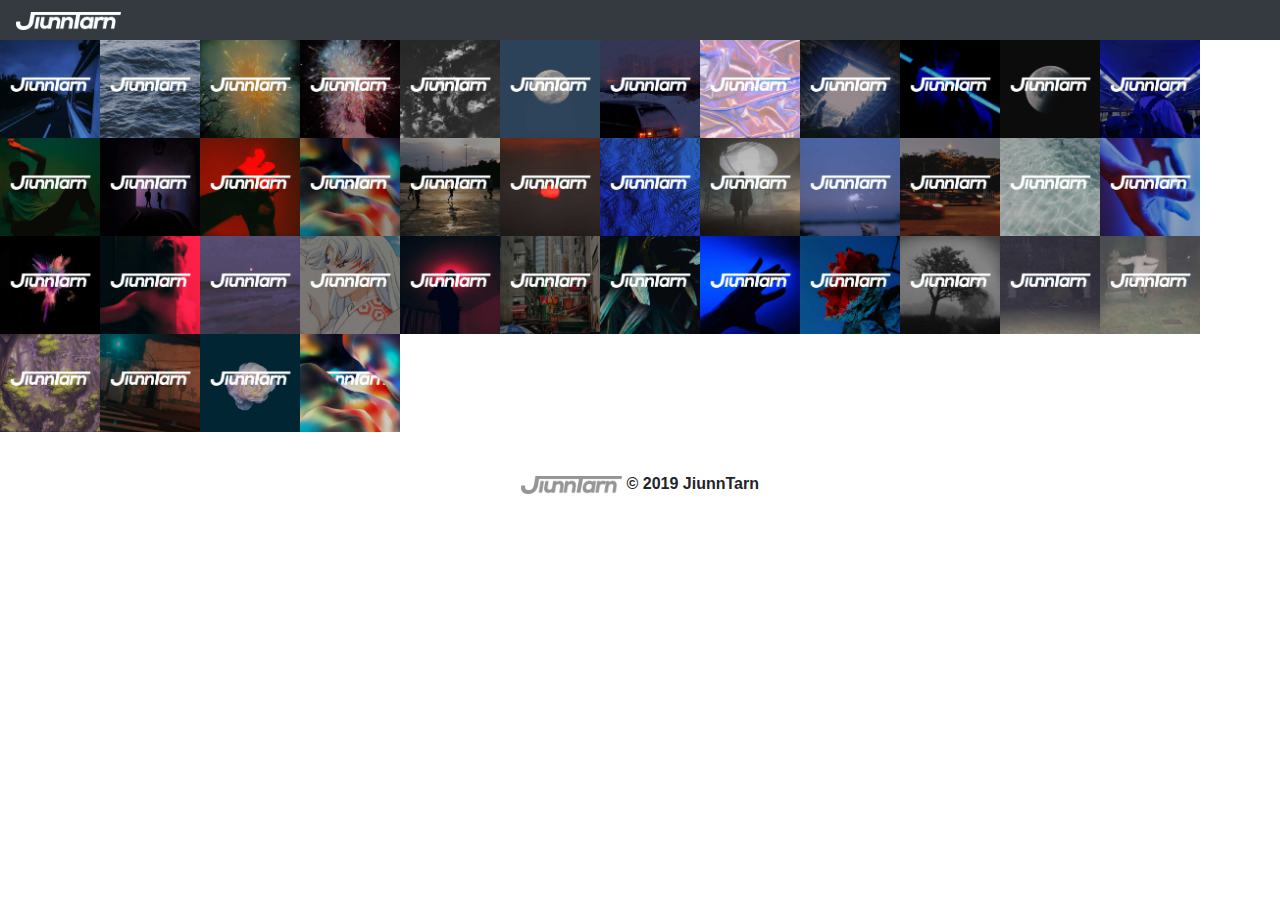
==== index.html @ 700d0bf4 "images upload" ====
﻿<!DOCTYPE html>
<html lang="en">
  <head>
    <meta charset="utf-8">
    <meta http-equiv="X-UA-Compatible" content="IE=edge">
    <meta name="viewport" content="width=device-width, initial-scale=1">
    <title>Home Page</title>
    <!-- Bootstrap -->
    <link href="css/bootstrap-4.0.0.css" rel="stylesheet">
    <style type="text/css">
    a:link {
	color: #000000;
}
    </style>
  </head>
  <body>
<nav class="navbar navbar-expand-lg navbar-dark bg-dark"><a href="index.html"><img src="images/logo_white.png" width="105" height="18" alt=""></a>
  
  <div class="collapse navbar-collapse" id="navbarSupportedContent">
    <ul class="navbar-nav mr-auto">
          <p></p>
          <li class="nav-link"> <a href="https://jiunntarn.github.io/post/"></a></li>
          <li class="nav-item dropdown">
<div class="dropdown-menu" aria-labelledby="navbarDropdown"><a class="dropdown-item" href="#">QQ：2282339462</a> <a class="dropdown-item" href="#">电邮：aencil@yeah.net</a>
          </div>
          </li>
          <li class="nav-item"> <a class="nav-link disabled" href="#"></a></li>
        </ul>
</div>
</nav>
<section>
<img src="images/1.jpg" width="100" height="98" alt=""><img src="images/2.jpg" width="100" height="98" alt=""><img src="images/3.jpg" width="100" height="98" alt=""><img src="images/4.jpg" width="100" height="98" alt=""><img src="images/5.jpg" width="100" height="98" alt=""><img src="images/6.jpg" width="100" height="98" alt=""><img src="images/7.jpg" width="100" height="98" alt=""><img src="images/8.jpg" width="100" height="98" alt=""><img src="images/9.jpg" width="100" height="98" alt=""><img src="images/10.jpg" width="100" height="98" alt=""><img src="images/11.jpg" width="100" height="98" alt=""><img src="images/12.jpg" width="100" height="98" alt=""><img src="images/13.jpg" width="100" height="98" alt=""><img src="images/14.jpg" width="100" height="98" alt=""><img src="images/15.jpg" width="100" height="98" alt=""><img src="images/16.jpg" width="100" height="98" alt=""><img src="images/17.jpg" width="100" height="98" alt=""><img src="images/18.jpg" width="100" height="98" alt=""><img src="images/19.jpg" width="100" height="98" alt=""><img src="images/20.jpg" width="100" height="98" alt=""><img src="images/21.jpg" width="100" height="98" alt=""><img src="images/22.jpg" width="100" height="98" alt=""><img src="images/23.jpg" width="100" height="98" alt=""><img src="images/24.jpg" width="100" height="98" alt=""><img src="images/25.jpg" width="100" height="98" alt=""><img src="images/26.jpg" width="100" height="98" alt=""><img src="images/27.jpg" width="100" height="98" alt=""><img src="images/28.jpg" width="100" height="98" alt=""><img src="images/29.jpg" width="100" height="98" alt=""><img src="images/30.jpg" width="100" height="98" alt=""><img src="images/31.jpg" width="100" height="98" alt=""><img src="images/32.jpg" width="100" height="98" alt=""><img src="images/33.jpg" width="100" height="98" alt=""><img src="images/34.jpg" width="100" height="98" alt=""><img src="images/35.jpg" width="100" height="98" alt=""><img src="images/36.jpg" width="100" height="98" alt=""><img src="images/37.jpg" width="100" height="98" alt=""><img src="images/38.jpg" width="100" height="98" alt=""><img src="images/39.jpg" width="100" height="98" alt=""><img src="images/16special.jpg" width="100" height="98" alt="">
<p>&nbsp;</p>
  </section>
<footer class="text-center">
  <div class="container">
        <div class="row">
          <div class="col-12">
<p><img src="images/logo_grey.png" width="101" height="18">&nbsp;<strong>© 2019 JiunnTarn</strong></p>
          </div>
        </div>
  </div>
  </footer>
    <!-- jQuery (necessary for Bootstrap's JavaScript plugins) -->
    <script src="js/jquery-3.2.1.min.js"></script>
    <!-- Include all compiled plugins (below), or include individual files as needed -->
    <script src="js/popper.min.js"></script>
    <script src="js/bootstrap-4.0.0.js"></script>
  </body>
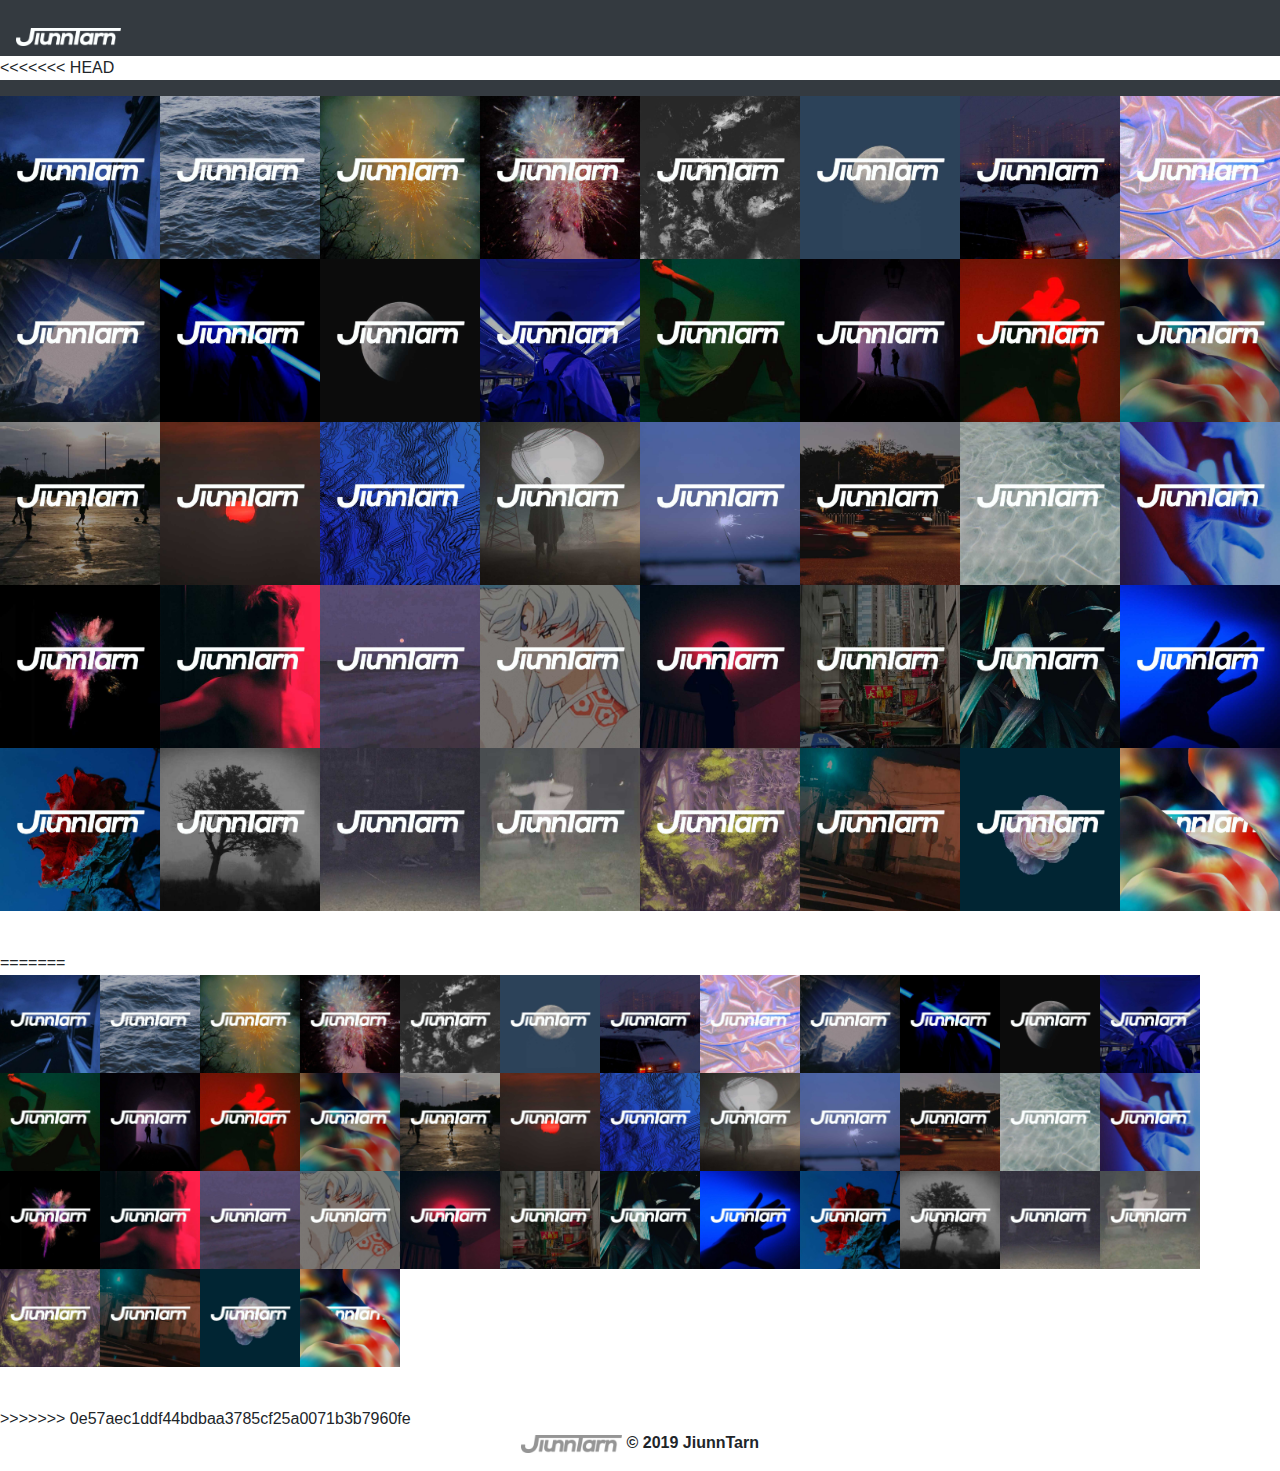
==== commit f809e695: "bigen images" ====
--- a/index.html
+++ b/index.html
@@ -14,6 +14,7 @@
     </style>
   </head>
   <body>
+	  <nav class="navbar navbar-expand-lg navbar-dark bg-dark"><a href="index.html"></a></nav>
 <nav class="navbar navbar-expand-lg navbar-dark bg-dark"><a href="index.html"><img src="images/logo_white.png" width="105" height="18" alt=""></a>
   
   <div class="collapse navbar-collapse" id="navbarSupportedContent">
@@ -28,10 +29,18 @@
         </ul>
 </div>
 </nav>
+<<<<<<< HEAD
+<nav class="navbar navbar-expand-lg navbar-dark bg-dark"><a href="index.html"></a></nav>
+<section>
+  <img src="images/1.jpg" alt="" width="160" height="163"><img src="images/2.jpg" width="160" height="163" alt=""><img src="images/3.jpg" width="160" height="163" alt=""><img src="images/4.jpg" width="160" height="163" alt=""><img src="images/5.jpg" width="160" height="163" alt=""><img src="images/6.jpg" width="160" height="163" alt=""><img src="images/7.jpg" width="160" height="163" alt=""><img src="images/8.jpg" width="160" height="163" alt=""><img src="images/9.jpg" width="160" height="163" alt=""><img src="images/10.jpg" width="160" height="163" alt=""><img src="images/11.jpg" width="160" height="163" alt=""><img src="images/12.jpg" width="160" height="163" alt=""><img src="images/13.jpg" width="160" height="163" alt=""><img src="images/14.jpg" width="160" height="163" alt=""><img src="images/15.jpg" width="160" height="163" alt=""><img src="images/16.jpg" width="160" height="163" alt=""><img src="images/17.jpg" width="160" height="163" alt=""><img src="images/18.jpg" width="160" height="163" alt=""><img src="images/19.jpg" width="160" height="163" alt=""><img src="images/20.jpg" width="160" height="163" alt=""><img src="images/21.jpg" width="160" height="163" alt=""><img src="images/22.jpg" width="160" height="163" alt=""><img src="images/23.jpg" width="160" height="163" alt=""><img src="images/24.jpg" width="160" height="163" alt=""><img src="images/25.jpg" width="160" height="163" alt=""><img src="images/26.jpg" width="160" height="163" alt=""><img src="images/27.jpg" width="160" height="163" alt=""><img src="images/28.jpg" width="160" height="163" alt=""><img src="images/29.jpg" width="160" height="163" alt=""><img src="images/30.jpg" width="160" height="163" alt=""><img src="images/31.jpg" width="160" height="163" alt=""><img src="images/32.jpg" width="160" height="163" alt=""><img src="images/33.jpg" width="160" height="163" alt=""><img src="images/34.jpg" width="160" height="163" alt=""><img src="images/35.jpg" width="160" height="163" alt=""><img src="images/36.jpg" width="160" height="163" alt=""><img src="images/37.jpg" width="160" height="163" alt=""><img src="images/38.jpg" width="160" height="163" alt=""><img src="images/39.jpg" width="160" height="163" alt=""><img src="images/16special.jpg" width="160" height="163" alt="">
+  <p>&nbsp;</p>
+</section>
+=======
 <section>
 <img src="images/1.jpg" width="100" height="98" alt=""><img src="images/2.jpg" width="100" height="98" alt=""><img src="images/3.jpg" width="100" height="98" alt=""><img src="images/4.jpg" width="100" height="98" alt=""><img src="images/5.jpg" width="100" height="98" alt=""><img src="images/6.jpg" width="100" height="98" alt=""><img src="images/7.jpg" width="100" height="98" alt=""><img src="images/8.jpg" width="100" height="98" alt=""><img src="images/9.jpg" width="100" height="98" alt=""><img src="images/10.jpg" width="100" height="98" alt=""><img src="images/11.jpg" width="100" height="98" alt=""><img src="images/12.jpg" width="100" height="98" alt=""><img src="images/13.jpg" width="100" height="98" alt=""><img src="images/14.jpg" width="100" height="98" alt=""><img src="images/15.jpg" width="100" height="98" alt=""><img src="images/16.jpg" width="100" height="98" alt=""><img src="images/17.jpg" width="100" height="98" alt=""><img src="images/18.jpg" width="100" height="98" alt=""><img src="images/19.jpg" width="100" height="98" alt=""><img src="images/20.jpg" width="100" height="98" alt=""><img src="images/21.jpg" width="100" height="98" alt=""><img src="images/22.jpg" width="100" height="98" alt=""><img src="images/23.jpg" width="100" height="98" alt=""><img src="images/24.jpg" width="100" height="98" alt=""><img src="images/25.jpg" width="100" height="98" alt=""><img src="images/26.jpg" width="100" height="98" alt=""><img src="images/27.jpg" width="100" height="98" alt=""><img src="images/28.jpg" width="100" height="98" alt=""><img src="images/29.jpg" width="100" height="98" alt=""><img src="images/30.jpg" width="100" height="98" alt=""><img src="images/31.jpg" width="100" height="98" alt=""><img src="images/32.jpg" width="100" height="98" alt=""><img src="images/33.jpg" width="100" height="98" alt=""><img src="images/34.jpg" width="100" height="98" alt=""><img src="images/35.jpg" width="100" height="98" alt=""><img src="images/36.jpg" width="100" height="98" alt=""><img src="images/37.jpg" width="100" height="98" alt=""><img src="images/38.jpg" width="100" height="98" alt=""><img src="images/39.jpg" width="100" height="98" alt=""><img src="images/16special.jpg" width="100" height="98" alt="">
 <p>&nbsp;</p>
   </section>
+>>>>>>> 0e57aec1ddf44bdbaa3785cf25a0071b3b7960fe
 <footer class="text-center">
   <div class="container">
         <div class="row">
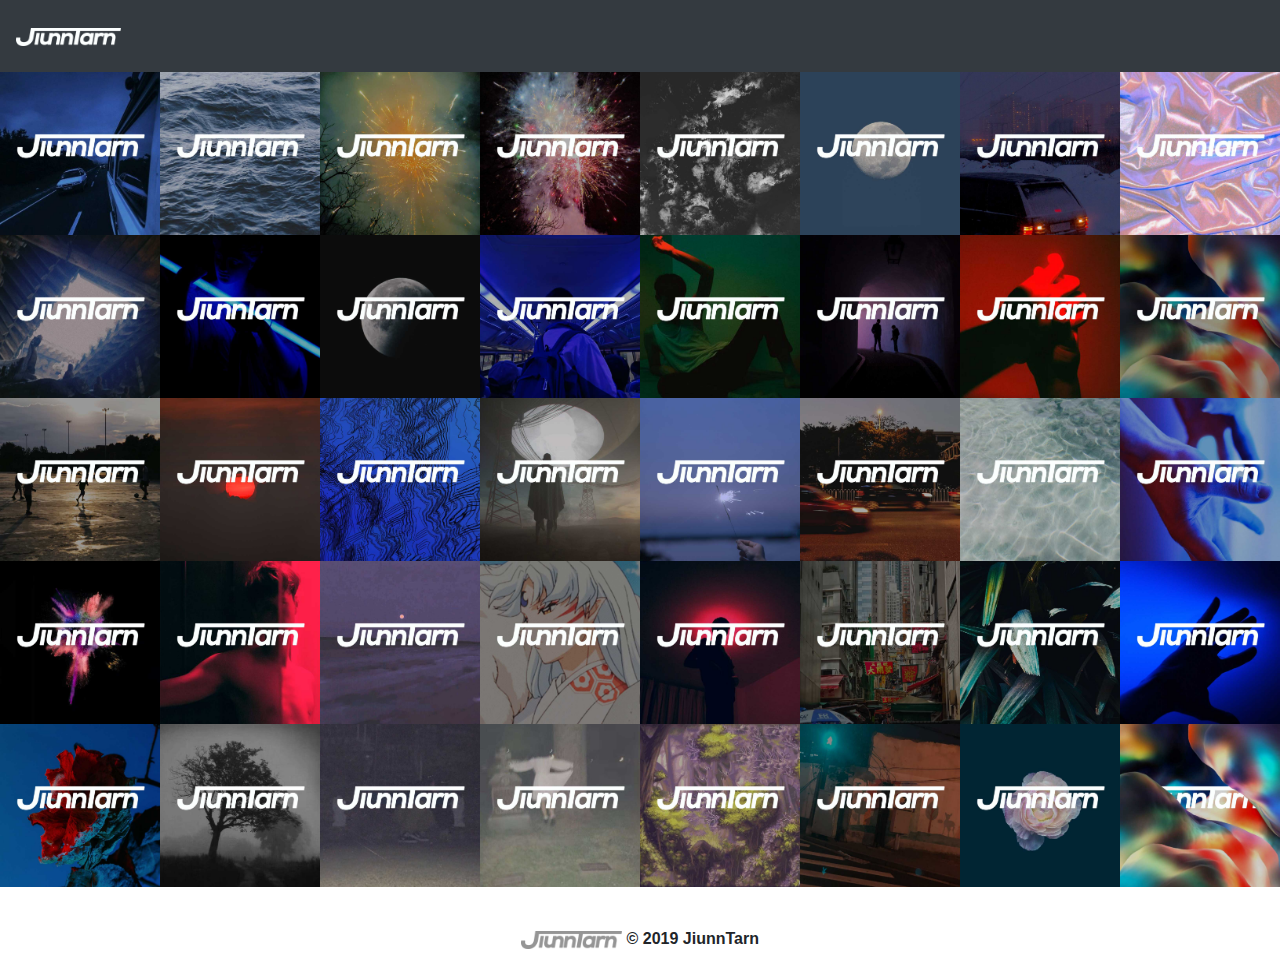
==== commit 3e454e75: "remove someth' strange" ====
--- a/index.html
+++ b/index.html
@@ -29,18 +29,12 @@
         </ul>
 </div>
 </nav>
-<<<<<<< HEAD
 <nav class="navbar navbar-expand-lg navbar-dark bg-dark"><a href="index.html"></a></nav>
 <section>
   <img src="images/1.jpg" alt="" width="160" height="163"><img src="images/2.jpg" width="160" height="163" alt=""><img src="images/3.jpg" width="160" height="163" alt=""><img src="images/4.jpg" width="160" height="163" alt=""><img src="images/5.jpg" width="160" height="163" alt=""><img src="images/6.jpg" width="160" height="163" alt=""><img src="images/7.jpg" width="160" height="163" alt=""><img src="images/8.jpg" width="160" height="163" alt=""><img src="images/9.jpg" width="160" height="163" alt=""><img src="images/10.jpg" width="160" height="163" alt=""><img src="images/11.jpg" width="160" height="163" alt=""><img src="images/12.jpg" width="160" height="163" alt=""><img src="images/13.jpg" width="160" height="163" alt=""><img src="images/14.jpg" width="160" height="163" alt=""><img src="images/15.jpg" width="160" height="163" alt=""><img src="images/16.jpg" width="160" height="163" alt=""><img src="images/17.jpg" width="160" height="163" alt=""><img src="images/18.jpg" width="160" height="163" alt=""><img src="images/19.jpg" width="160" height="163" alt=""><img src="images/20.jpg" width="160" height="163" alt=""><img src="images/21.jpg" width="160" height="163" alt=""><img src="images/22.jpg" width="160" height="163" alt=""><img src="images/23.jpg" width="160" height="163" alt=""><img src="images/24.jpg" width="160" height="163" alt=""><img src="images/25.jpg" width="160" height="163" alt=""><img src="images/26.jpg" width="160" height="163" alt=""><img src="images/27.jpg" width="160" height="163" alt=""><img src="images/28.jpg" width="160" height="163" alt=""><img src="images/29.jpg" width="160" height="163" alt=""><img src="images/30.jpg" width="160" height="163" alt=""><img src="images/31.jpg" width="160" height="163" alt=""><img src="images/32.jpg" width="160" height="163" alt=""><img src="images/33.jpg" width="160" height="163" alt=""><img src="images/34.jpg" width="160" height="163" alt=""><img src="images/35.jpg" width="160" height="163" alt=""><img src="images/36.jpg" width="160" height="163" alt=""><img src="images/37.jpg" width="160" height="163" alt=""><img src="images/38.jpg" width="160" height="163" alt=""><img src="images/39.jpg" width="160" height="163" alt=""><img src="images/16special.jpg" width="160" height="163" alt="">
   <p>&nbsp;</p>
 </section>
-=======
-<section>
-<img src="images/1.jpg" width="100" height="98" alt=""><img src="images/2.jpg" width="100" height="98" alt=""><img src="images/3.jpg" width="100" height="98" alt=""><img src="images/4.jpg" width="100" height="98" alt=""><img src="images/5.jpg" width="100" height="98" alt=""><img src="images/6.jpg" width="100" height="98" alt=""><img src="images/7.jpg" width="100" height="98" alt=""><img src="images/8.jpg" width="100" height="98" alt=""><img src="images/9.jpg" width="100" height="98" alt=""><img src="images/10.jpg" width="100" height="98" alt=""><img src="images/11.jpg" width="100" height="98" alt=""><img src="images/12.jpg" width="100" height="98" alt=""><img src="images/13.jpg" width="100" height="98" alt=""><img src="images/14.jpg" width="100" height="98" alt=""><img src="images/15.jpg" width="100" height="98" alt=""><img src="images/16.jpg" width="100" height="98" alt=""><img src="images/17.jpg" width="100" height="98" alt=""><img src="images/18.jpg" width="100" height="98" alt=""><img src="images/19.jpg" width="100" height="98" alt=""><img src="images/20.jpg" width="100" height="98" alt=""><img src="images/21.jpg" width="100" height="98" alt=""><img src="images/22.jpg" width="100" height="98" alt=""><img src="images/23.jpg" width="100" height="98" alt=""><img src="images/24.jpg" width="100" height="98" alt=""><img src="images/25.jpg" width="100" height="98" alt=""><img src="images/26.jpg" width="100" height="98" alt=""><img src="images/27.jpg" width="100" height="98" alt=""><img src="images/28.jpg" width="100" height="98" alt=""><img src="images/29.jpg" width="100" height="98" alt=""><img src="images/30.jpg" width="100" height="98" alt=""><img src="images/31.jpg" width="100" height="98" alt=""><img src="images/32.jpg" width="100" height="98" alt=""><img src="images/33.jpg" width="100" height="98" alt=""><img src="images/34.jpg" width="100" height="98" alt=""><img src="images/35.jpg" width="100" height="98" alt=""><img src="images/36.jpg" width="100" height="98" alt=""><img src="images/37.jpg" width="100" height="98" alt=""><img src="images/38.jpg" width="100" height="98" alt=""><img src="images/39.jpg" width="100" height="98" alt=""><img src="images/16special.jpg" width="100" height="98" alt="">
-<p>&nbsp;</p>
-  </section>
->>>>>>> 0e57aec1ddf44bdbaa3785cf25a0071b3b7960fe
+
 <footer class="text-center">
   <div class="container">
         <div class="row">
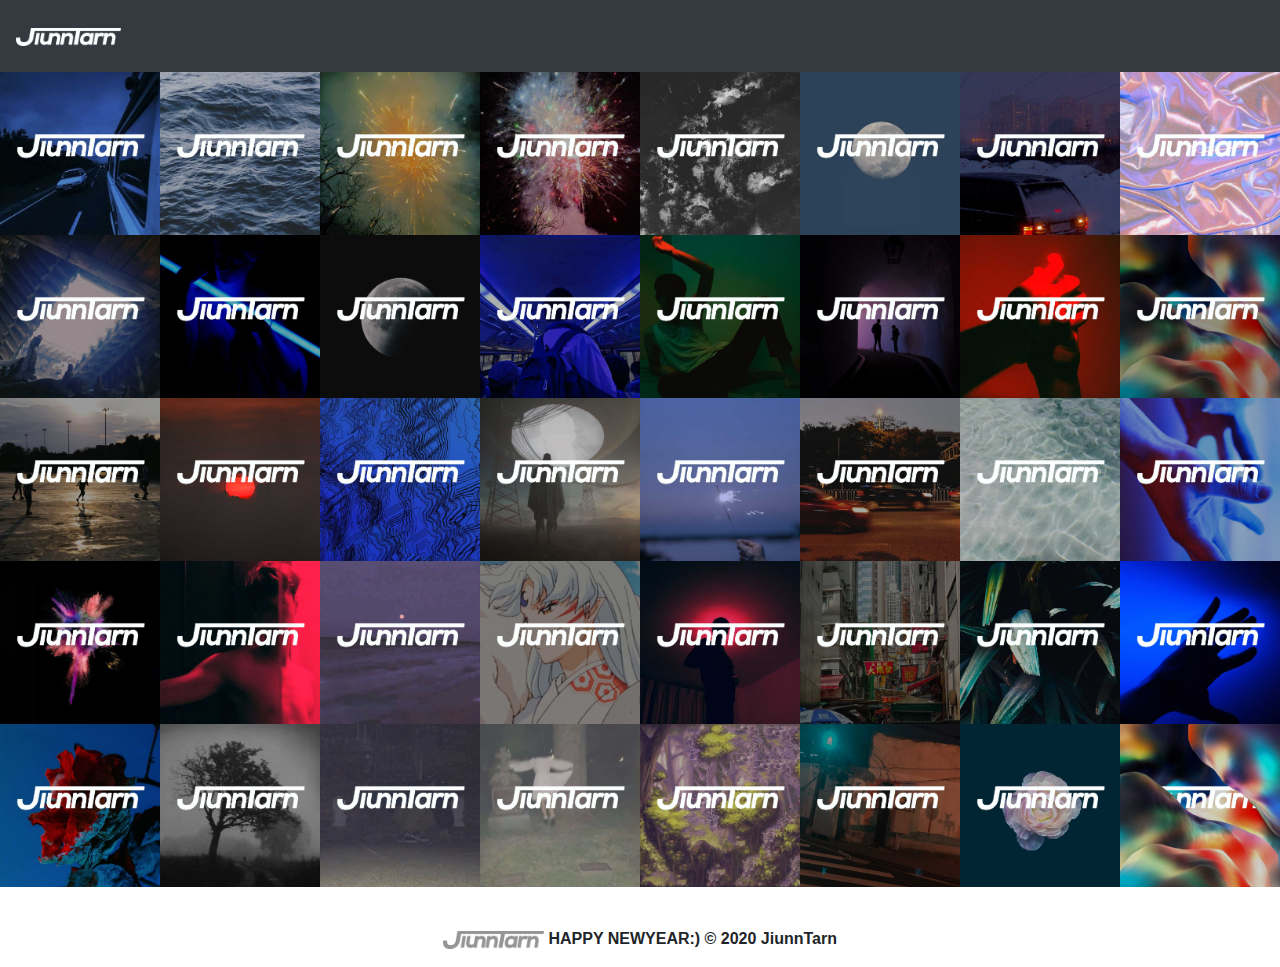
==== commit 8d587011: "Update index.html" ====
--- a/index.html
+++ b/index.html
@@ -39,7 +39,7 @@
   <div class="container">
         <div class="row">
           <div class="col-12">
-<p><img src="images/logo_grey.png" width="101" height="18">&nbsp;<strong>© 2019 JiunnTarn</strong></p>
+<p><img src="images/logo_grey.png" width="101" height="18">&nbsp;<strong>HAPPY NEWYEAR:) © 2020 JiunnTarn</strong></p>
           </div>
         </div>
   </div>
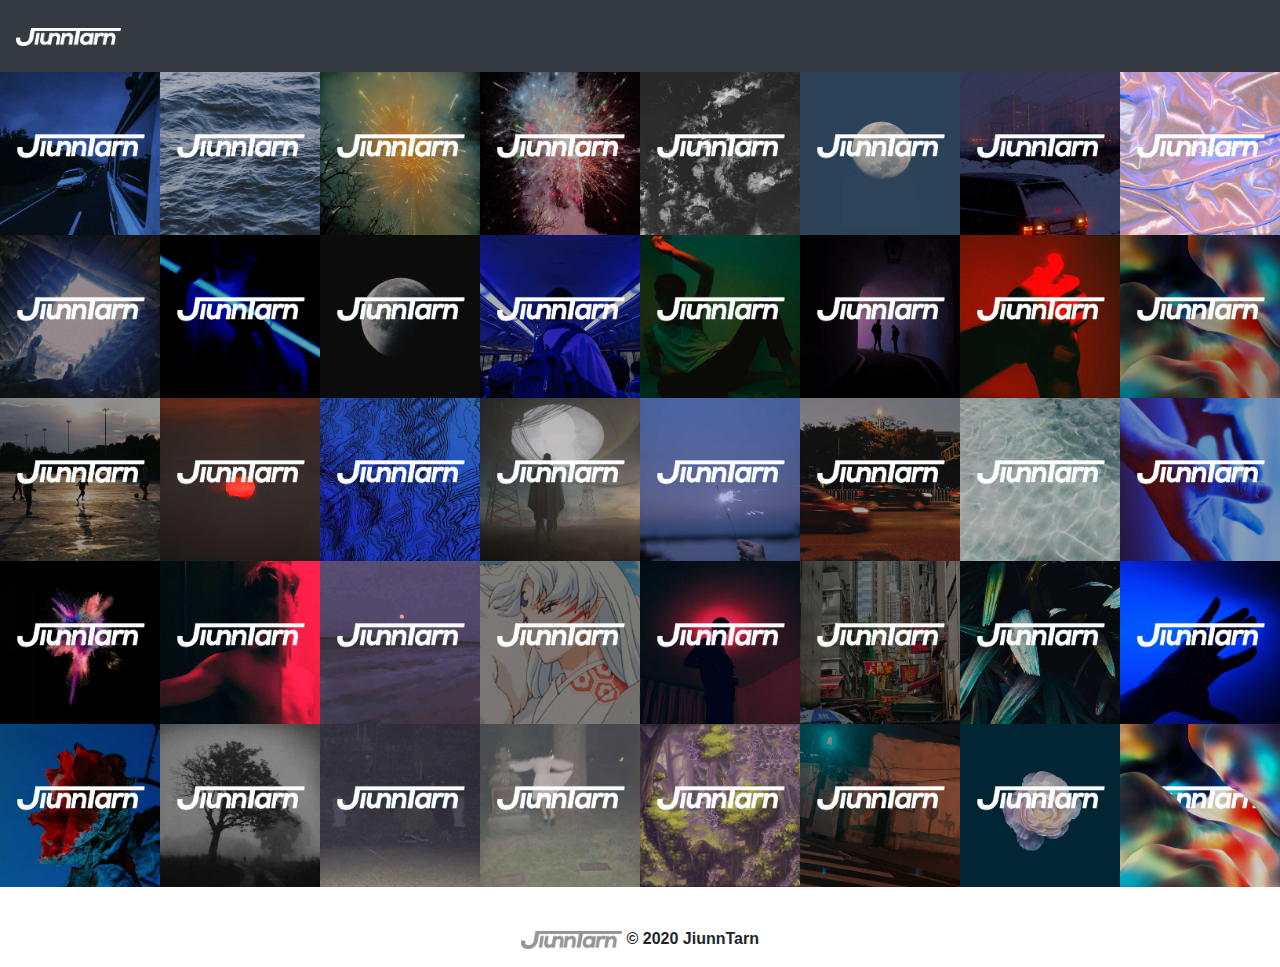
==== commit 399f6909: "Remove 'HAPPY NEWYEAR:)'" ====
--- a/index.html
+++ b/index.html
@@ -39,7 +39,7 @@
   <div class="container">
         <div class="row">
           <div class="col-12">
-<p><img src="images/logo_grey.png" width="101" height="18">&nbsp;<strong>HAPPY NEWYEAR:) © 2020 JiunnTarn</strong></p>
+<p><img src="images/logo_grey.png" width="101" height="18">&nbsp;<strong>© 2020 JiunnTarn</strong></p>
           </div>
         </div>
   </div>
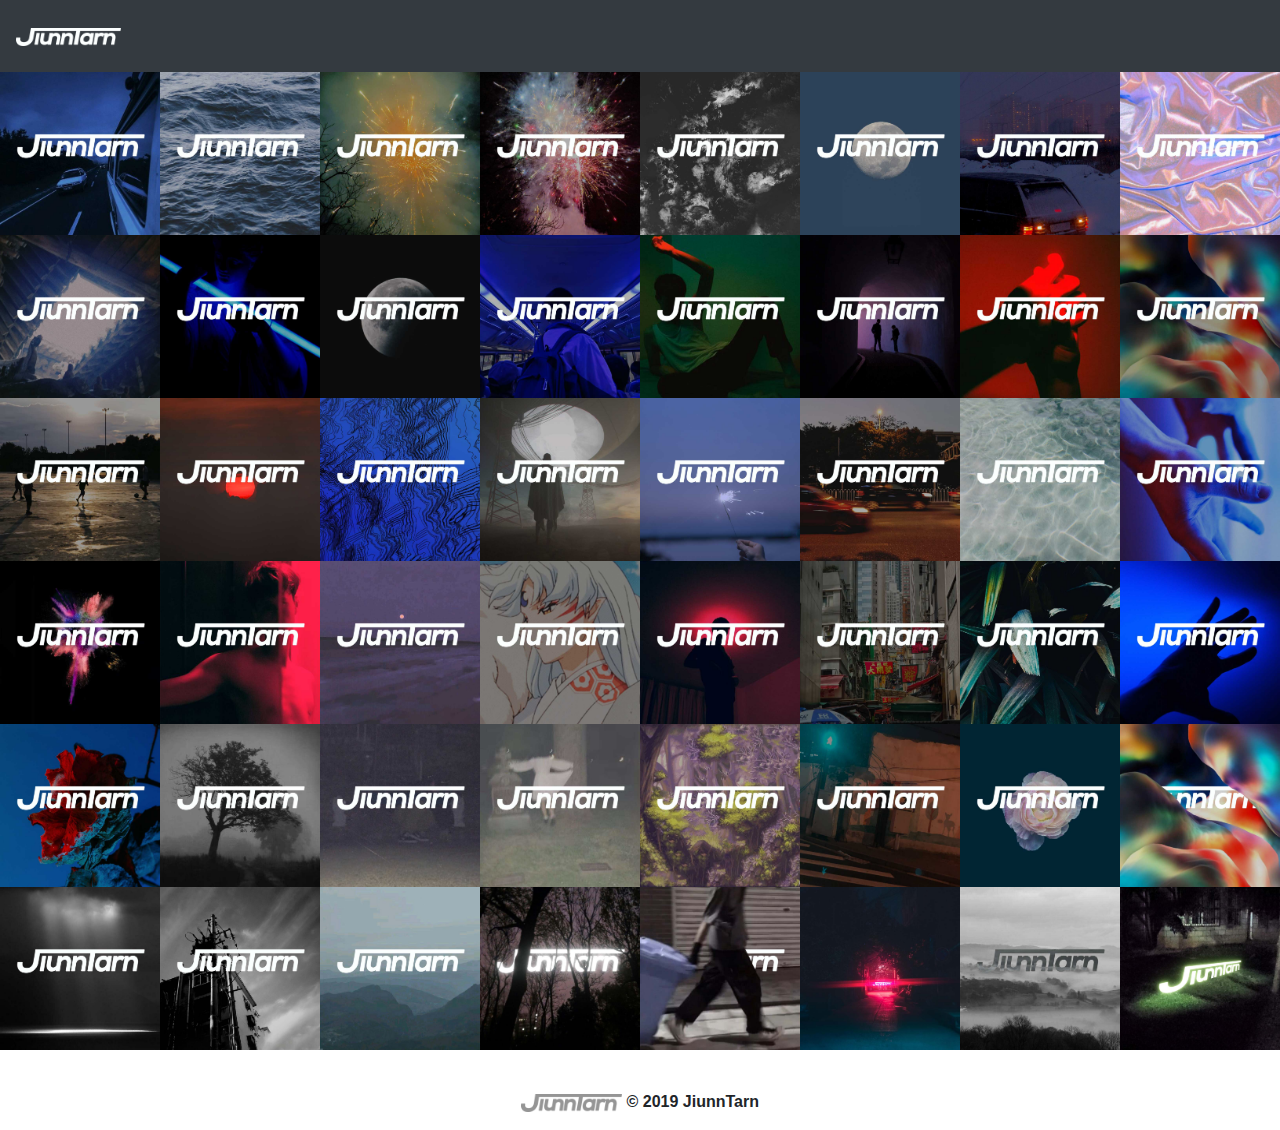
==== commit a02b32d2: "add pics" ====
--- a/index.html
+++ b/index.html
@@ -31,7 +31,7 @@
 </nav>
 <nav class="navbar navbar-expand-lg navbar-dark bg-dark"><a href="index.html"></a></nav>
 <section>
-  <img src="images/1.jpg" alt="" width="160" height="163"><img src="images/2.jpg" width="160" height="163" alt=""><img src="images/3.jpg" width="160" height="163" alt=""><img src="images/4.jpg" width="160" height="163" alt=""><img src="images/5.jpg" width="160" height="163" alt=""><img src="images/6.jpg" width="160" height="163" alt=""><img src="images/7.jpg" width="160" height="163" alt=""><img src="images/8.jpg" width="160" height="163" alt=""><img src="images/9.jpg" width="160" height="163" alt=""><img src="images/10.jpg" width="160" height="163" alt=""><img src="images/11.jpg" width="160" height="163" alt=""><img src="images/12.jpg" width="160" height="163" alt=""><img src="images/13.jpg" width="160" height="163" alt=""><img src="images/14.jpg" width="160" height="163" alt=""><img src="images/15.jpg" width="160" height="163" alt=""><img src="images/16.jpg" width="160" height="163" alt=""><img src="images/17.jpg" width="160" height="163" alt=""><img src="images/18.jpg" width="160" height="163" alt=""><img src="images/19.jpg" width="160" height="163" alt=""><img src="images/20.jpg" width="160" height="163" alt=""><img src="images/21.jpg" width="160" height="163" alt=""><img src="images/22.jpg" width="160" height="163" alt=""><img src="images/23.jpg" width="160" height="163" alt=""><img src="images/24.jpg" width="160" height="163" alt=""><img src="images/25.jpg" width="160" height="163" alt=""><img src="images/26.jpg" width="160" height="163" alt=""><img src="images/27.jpg" width="160" height="163" alt=""><img src="images/28.jpg" width="160" height="163" alt=""><img src="images/29.jpg" width="160" height="163" alt=""><img src="images/30.jpg" width="160" height="163" alt=""><img src="images/31.jpg" width="160" height="163" alt=""><img src="images/32.jpg" width="160" height="163" alt=""><img src="images/33.jpg" width="160" height="163" alt=""><img src="images/34.jpg" width="160" height="163" alt=""><img src="images/35.jpg" width="160" height="163" alt=""><img src="images/36.jpg" width="160" height="163" alt=""><img src="images/37.jpg" width="160" height="163" alt=""><img src="images/38.jpg" width="160" height="163" alt=""><img src="images/39.jpg" width="160" height="163" alt=""><img src="images/16special.jpg" width="160" height="163" alt="">
+  <img src="images/1.jpg" alt="" width="160" height="163"><img src="images/2.jpg" width="160" height="163" alt=""><img src="images/3.jpg" width="160" height="163" alt=""><img src="images/4.jpg" width="160" height="163" alt=""><img src="images/5.jpg" width="160" height="163" alt=""><img src="images/6.jpg" width="160" height="163" alt=""><img src="images/7.jpg" width="160" height="163" alt=""><img src="images/8.jpg" width="160" height="163" alt=""><img src="images/9.jpg" width="160" height="163" alt=""><img src="images/10.jpg" width="160" height="163" alt=""><img src="images/11.jpg" width="160" height="163" alt=""><img src="images/12.jpg" width="160" height="163" alt=""><img src="images/13.jpg" width="160" height="163" alt=""><img src="images/14.jpg" width="160" height="163" alt=""><img src="images/15.jpg" width="160" height="163" alt=""><img src="images/16.jpg" width="160" height="163" alt=""><img src="images/17.jpg" width="160" height="163" alt=""><img src="images/18.jpg" width="160" height="163" alt=""><img src="images/19.jpg" width="160" height="163" alt=""><img src="images/20.jpg" width="160" height="163" alt=""><img src="images/21.jpg" width="160" height="163" alt=""><img src="images/22.jpg" width="160" height="163" alt=""><img src="images/23.jpg" width="160" height="163" alt=""><img src="images/24.jpg" width="160" height="163" alt=""><img src="images/25.jpg" width="160" height="163" alt=""><img src="images/26.jpg" width="160" height="163" alt=""><img src="images/27.jpg" width="160" height="163" alt=""><img src="images/28.jpg" width="160" height="163" alt=""><img src="images/29.jpg" width="160" height="163" alt=""><img src="images/30.jpg" width="160" height="163" alt=""><img src="images/31.jpg" width="160" height="163" alt=""><img src="images/32.jpg" width="160" height="163" alt=""><img src="images/33.jpg" width="160" height="163" alt=""><img src="images/34.jpg" width="160" height="163" alt=""><img src="images/35.jpg" width="160" height="163" alt=""><img src="images/36.jpg" width="160" height="163" alt=""><img src="images/37.jpg" width="160" height="163" alt=""><img src="images/38.jpg" width="160" height="163" alt=""><img src="images/39.jpg" width="160" height="163" alt=""><img src="images/16special.jpg" width="160" height="163" alt=""><img src="images/40.jpg" width="160" height="163" alt=""><img src="images/41.jpg" width="160" height="163" alt=""><img src="images/42.jpg" width="160" height="163" alt=""><img src="images/43.jpg" width="160" height="163" alt=""><img src="images/44.jpg" width="160" height="163" alt=""><img src="images/45.jpg" width="160" height="163" alt=""><img src="images/46.jpg" width="160" height="163" alt=""><img src="images/47.jpg" width="160" height="163" alt="">
   <p>&nbsp;</p>
 </section>
 
@@ -39,7 +39,7 @@
   <div class="container">
         <div class="row">
           <div class="col-12">
-<p><img src="images/logo_grey.png" width="101" height="18">&nbsp;<strong>© 2020 JiunnTarn</strong></p>
+<p><img src="images/logo_grey.png" width="101" height="18">&nbsp;<strong>© 2019 JiunnTarn</strong></p>
           </div>
         </div>
   </div>
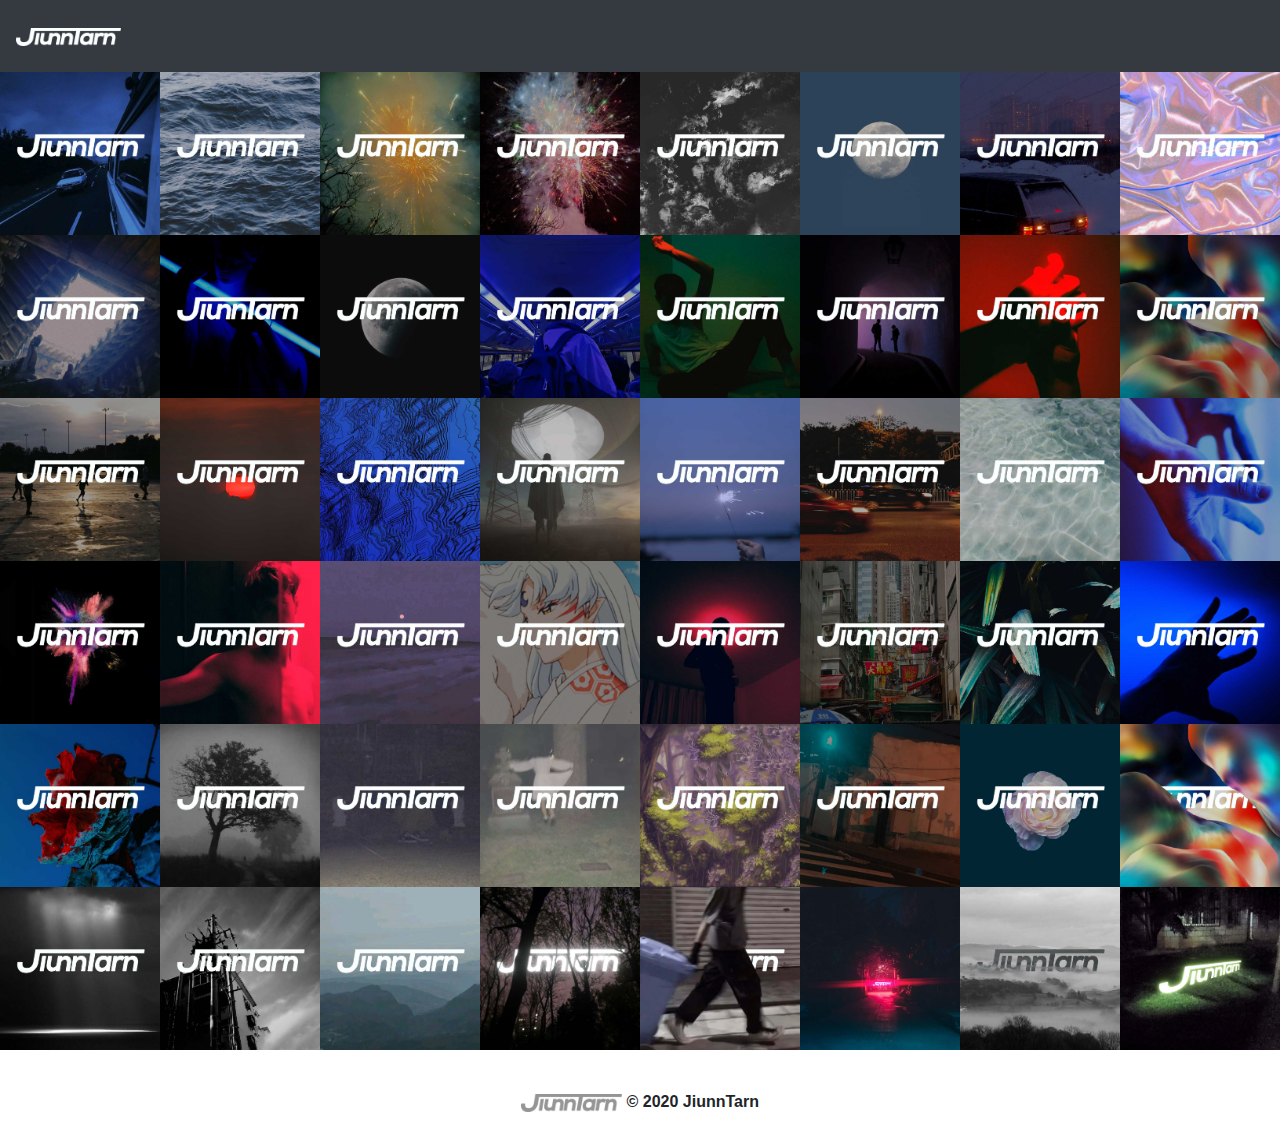
==== commit 8efba6f1: "Merge branch 'master' of https://github.com/JiunnTarn/JiunnTarn.github.io" ====
--- a/index.html
+++ b/index.html
@@ -39,7 +39,7 @@
   <div class="container">
         <div class="row">
           <div class="col-12">
-<p><img src="images/logo_grey.png" width="101" height="18">&nbsp;<strong>© 2019 JiunnTarn</strong></p>
+<p><img src="images/logo_grey.png" width="101" height="18">&nbsp;<strong>© 2020 JiunnTarn</strong></p>
           </div>
         </div>
   </div>
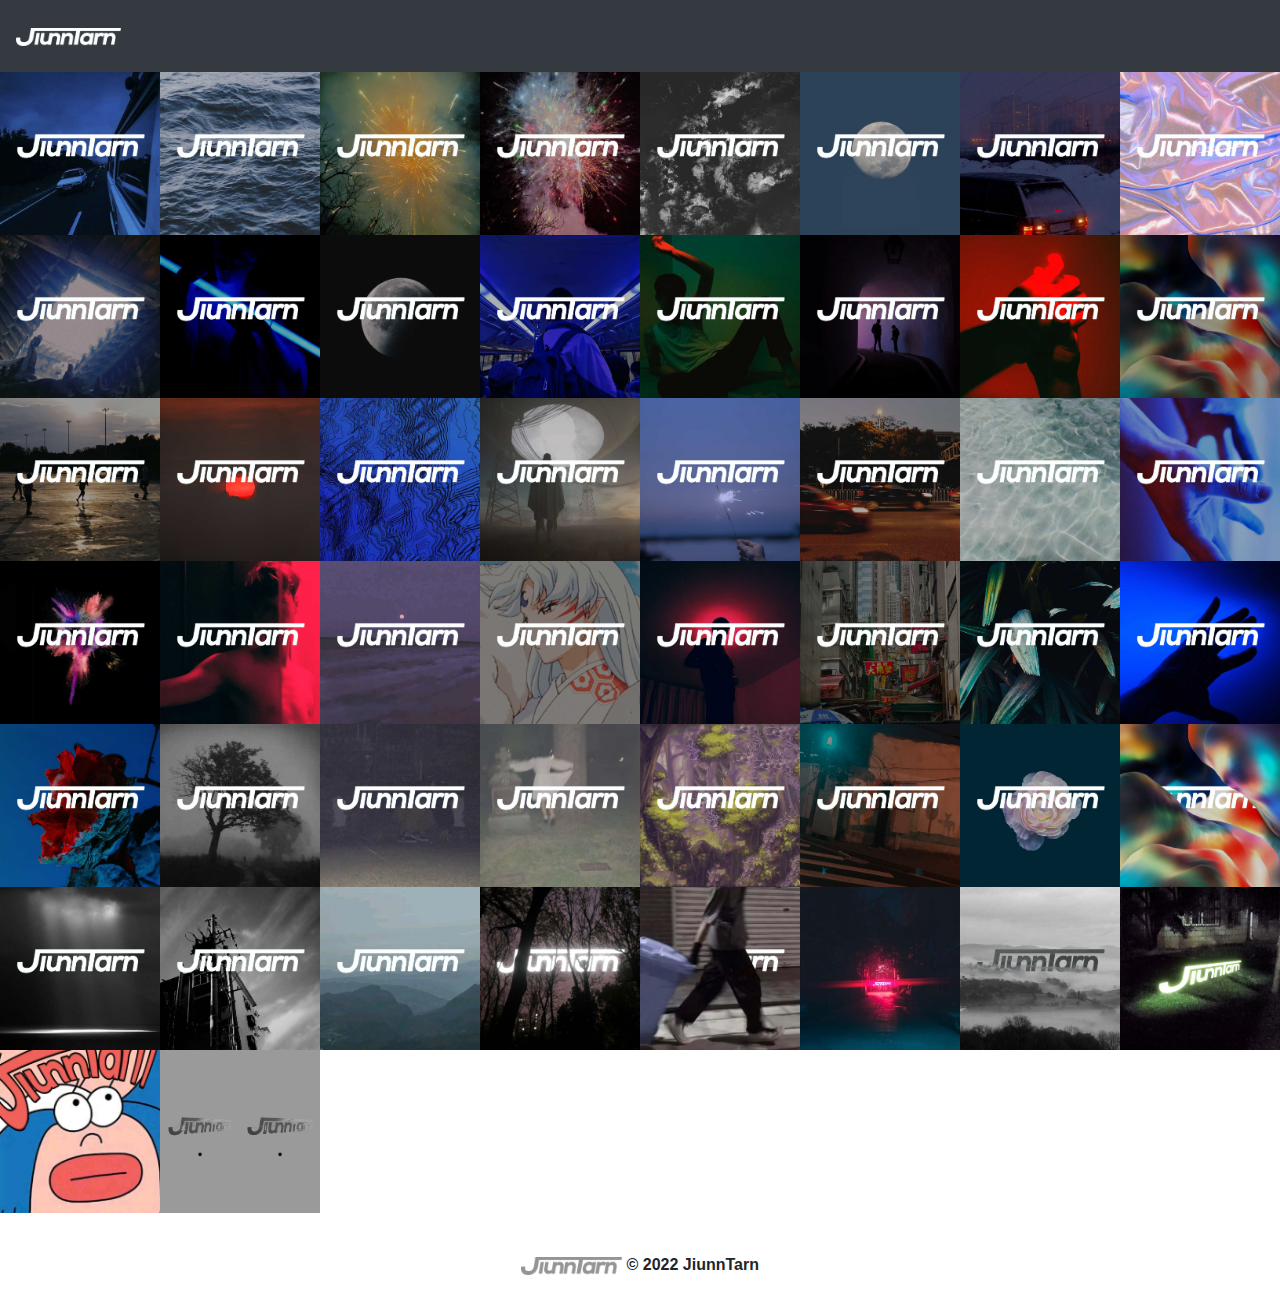
==== commit 49b268cd: "Flutter&Fresh" ====
--- a/index.html
+++ b/index.html
@@ -1,52 +1,81 @@
 ﻿<!DOCTYPE html>
 <html lang="en">
-  <head>
-    <meta charset="utf-8">
-    <meta http-equiv="X-UA-Compatible" content="IE=edge">
-    <meta name="viewport" content="width=device-width, initial-scale=1">
-    <title>Home Page</title>
-    <!-- Bootstrap -->
-    <link href="css/bootstrap-4.0.0.css" rel="stylesheet">
-    <style type="text/css">
+
+<head>
+  <meta charset="utf-8">
+  <meta http-equiv="X-UA-Compatible" content="IE=edge">
+  <meta name="viewport" content="width=device-width, initial-scale=1">
+  <title>Home Page</title>
+  <!-- Bootstrap -->
+  <link href="css/bootstrap-4.0.0.css" rel="stylesheet">
+  <style type="text/css">
     a:link {
-	color: #000000;
-}
-    </style>
-  </head>
-  <body>
-	  <nav class="navbar navbar-expand-lg navbar-dark bg-dark"><a href="index.html"></a></nav>
-<nav class="navbar navbar-expand-lg navbar-dark bg-dark"><a href="index.html"><img src="images/logo_white.png" width="105" height="18" alt=""></a>
-  
-  <div class="collapse navbar-collapse" id="navbarSupportedContent">
-    <ul class="navbar-nav mr-auto">
-          <p></p>
-          <li class="nav-link"> <a href="https://jiunntarn.github.io/post/"></a></li>
-          <li class="nav-item dropdown">
-<div class="dropdown-menu" aria-labelledby="navbarDropdown"><a class="dropdown-item" href="#">QQ：2282339462</a> <a class="dropdown-item" href="#">电邮：aencil@yeah.net</a>
+      color: #000000;
+    }
+  </style>
+</head>
+
+<body>
+  <nav class="navbar navbar-expand-lg navbar-dark bg-dark"><a href="index.html"></a></nav>
+  <nav class="navbar navbar-expand-lg navbar-dark bg-dark"><a href="index.html"><img src="images/logo_white.png"
+        width="105" height="18" alt=""></a>
+
+    <div class="collapse navbar-collapse" id="navbarSupportedContent">
+      <ul class="navbar-nav mr-auto">
+        <p></p>
+        <li class="nav-link"> <a href="https://jiunntarn.github.io/post/"></a></li>
+        <li class="nav-item dropdown">
+          <div class="dropdown-menu" aria-labelledby="navbarDropdown"><a class="dropdown-item"
+              href="#">QQ：2282339462</a> <a class="dropdown-item" href="#">电邮：aencil@yeah.net</a>
           </div>
-          </li>
-          <li class="nav-item"> <a class="nav-link disabled" href="#"></a></li>
-        </ul>
-</div>
-</nav>
-<nav class="navbar navbar-expand-lg navbar-dark bg-dark"><a href="index.html"></a></nav>
-<section>
-  <img src="images/1.jpg" alt="" width="160" height="163"><img src="images/2.jpg" width="160" height="163" alt=""><img src="images/3.jpg" width="160" height="163" alt=""><img src="images/4.jpg" width="160" height="163" alt=""><img src="images/5.jpg" width="160" height="163" alt=""><img src="images/6.jpg" width="160" height="163" alt=""><img src="images/7.jpg" width="160" height="163" alt=""><img src="images/8.jpg" width="160" height="163" alt=""><img src="images/9.jpg" width="160" height="163" alt=""><img src="images/10.jpg" width="160" height="163" alt=""><img src="images/11.jpg" width="160" height="163" alt=""><img src="images/12.jpg" width="160" height="163" alt=""><img src="images/13.jpg" width="160" height="163" alt=""><img src="images/14.jpg" width="160" height="163" alt=""><img src="images/15.jpg" width="160" height="163" alt=""><img src="images/16.jpg" width="160" height="163" alt=""><img src="images/17.jpg" width="160" height="163" alt=""><img src="images/18.jpg" width="160" height="163" alt=""><img src="images/19.jpg" width="160" height="163" alt=""><img src="images/20.jpg" width="160" height="163" alt=""><img src="images/21.jpg" width="160" height="163" alt=""><img src="images/22.jpg" width="160" height="163" alt=""><img src="images/23.jpg" width="160" height="163" alt=""><img src="images/24.jpg" width="160" height="163" alt=""><img src="images/25.jpg" width="160" height="163" alt=""><img src="images/26.jpg" width="160" height="163" alt=""><img src="images/27.jpg" width="160" height="163" alt=""><img src="images/28.jpg" width="160" height="163" alt=""><img src="images/29.jpg" width="160" height="163" alt=""><img src="images/30.jpg" width="160" height="163" alt=""><img src="images/31.jpg" width="160" height="163" alt=""><img src="images/32.jpg" width="160" height="163" alt=""><img src="images/33.jpg" width="160" height="163" alt=""><img src="images/34.jpg" width="160" height="163" alt=""><img src="images/35.jpg" width="160" height="163" alt=""><img src="images/36.jpg" width="160" height="163" alt=""><img src="images/37.jpg" width="160" height="163" alt=""><img src="images/38.jpg" width="160" height="163" alt=""><img src="images/39.jpg" width="160" height="163" alt=""><img src="images/16special.jpg" width="160" height="163" alt=""><img src="images/40.jpg" width="160" height="163" alt=""><img src="images/41.jpg" width="160" height="163" alt=""><img src="images/42.jpg" width="160" height="163" alt=""><img src="images/43.jpg" width="160" height="163" alt=""><img src="images/44.jpg" width="160" height="163" alt=""><img src="images/45.jpg" width="160" height="163" alt=""><img src="images/46.jpg" width="160" height="163" alt=""><img src="images/47.jpg" width="160" height="163" alt="">
-  <p>&nbsp;</p>
-</section>
+        </li>
+        <li class="nav-item"> <a class="nav-link disabled" href="#"></a></li>
+      </ul>
+    </div>
+  </nav>
+  <nav class="navbar navbar-expand-lg navbar-dark bg-dark"><a href="index.html"></a></nav>
+  <section>
+    <img src="images/1.jpg" alt="" width="160" height="163"><img src="images/2.jpg" width="160" height="163" alt=""><img
+      src="images/3.jpg" width="160" height="163" alt=""><img src="images/4.jpg" width="160" height="163" alt=""><img
+      src="images/5.jpg" width="160" height="163" alt=""><img src="images/6.jpg" width="160" height="163" alt=""><img
+      src="images/7.jpg" width="160" height="163" alt=""><img src="images/8.jpg" width="160" height="163" alt=""><img
+      src="images/9.jpg" width="160" height="163" alt=""><img src="images/10.jpg" width="160" height="163" alt=""><img
+      src="images/11.jpg" width="160" height="163" alt=""><img src="images/12.jpg" width="160" height="163" alt=""><img
+      src="images/13.jpg" width="160" height="163" alt=""><img src="images/14.jpg" width="160" height="163" alt=""><img
+      src="images/15.jpg" width="160" height="163" alt=""><img src="images/16.jpg" width="160" height="163" alt=""><img
+      src="images/17.jpg" width="160" height="163" alt=""><img src="images/18.jpg" width="160" height="163" alt=""><img
+      src="images/19.jpg" width="160" height="163" alt=""><img src="images/20.jpg" width="160" height="163" alt=""><img
+      src="images/21.jpg" width="160" height="163" alt=""><img src="images/22.jpg" width="160" height="163" alt=""><img
+      src="images/23.jpg" width="160" height="163" alt=""><img src="images/24.jpg" width="160" height="163" alt=""><img
+      src="images/25.jpg" width="160" height="163" alt=""><img src="images/26.jpg" width="160" height="163" alt=""><img
+      src="images/27.jpg" width="160" height="163" alt=""><img src="images/28.jpg" width="160" height="163" alt=""><img
+      src="images/29.jpg" width="160" height="163" alt=""><img src="images/30.jpg" width="160" height="163" alt=""><img
+      src="images/31.jpg" width="160" height="163" alt=""><img src="images/32.jpg" width="160" height="163" alt=""><img
+      src="images/33.jpg" width="160" height="163" alt=""><img src="images/34.jpg" width="160" height="163" alt=""><img
+      src="images/35.jpg" width="160" height="163" alt=""><img src="images/36.jpg" width="160" height="163" alt=""><img
+      src="images/37.jpg" width="160" height="163" alt=""><img src="images/38.jpg" width="160" height="163" alt=""><img
+      src="images/39.jpg" width="160" height="163" alt=""><img src="images/16special.jpg" width="160" height="163"
+      alt=""><img src="images/40.jpg" width="160" height="163" alt=""><img src="images/41.jpg" width="160" height="163"
+      alt=""><img src="images/42.jpg" width="160" height="163" alt=""><img src="images/43.jpg" width="160" height="163"
+      alt=""><img src="images/44.jpg" width="160" height="163" alt=""><img src="images/45.jpg" width="160" height="163"
+      alt=""><img src="images/46.jpg" width="160" height="163" alt=""><img src="images/47.jpg" width="160" height="163"
+      alt=""><img src="images/48.jpg" width="160" height="163" alt=""><img src="images/49.jpg" width="160" height="163"
+      alt="">
+    <p>&nbsp;</p>
+  </section>
 
-<footer class="text-center">
-  <div class="container">
-        <div class="row">
-          <div class="col-12">
-<p><img src="images/logo_grey.png" width="101" height="18">&nbsp;<strong>© 2020 JiunnTarn</strong></p>
-          </div>
+  <footer class="text-center">
+    <div class="container">
+      <div class="row">
+        <div class="col-12">
+          <p><img src="images/logo_grey.png" width="101" height="18">&nbsp;<strong>© 2022 JiunnTarn</strong></p>
         </div>
-  </div>
+      </div>
+    </div>
   </footer>
-    <!-- jQuery (necessary for Bootstrap's JavaScript plugins) -->
-    <script src="js/jquery-3.2.1.min.js"></script>
-    <!-- Include all compiled plugins (below), or include individual files as needed -->
-    <script src="js/popper.min.js"></script>
-    <script src="js/bootstrap-4.0.0.js"></script>
-  </body>
+  <!-- jQuery (necessary for Bootstrap's JavaScript plugins) -->
+  <script src="js/jquery-3.2.1.min.js"></script>
+  <!-- Include all compiled plugins (below), or include individual files as needed -->
+  <script src="js/popper.min.js"></script>
+  <script src="js/bootstrap-4.0.0.js"></script>
+</body>